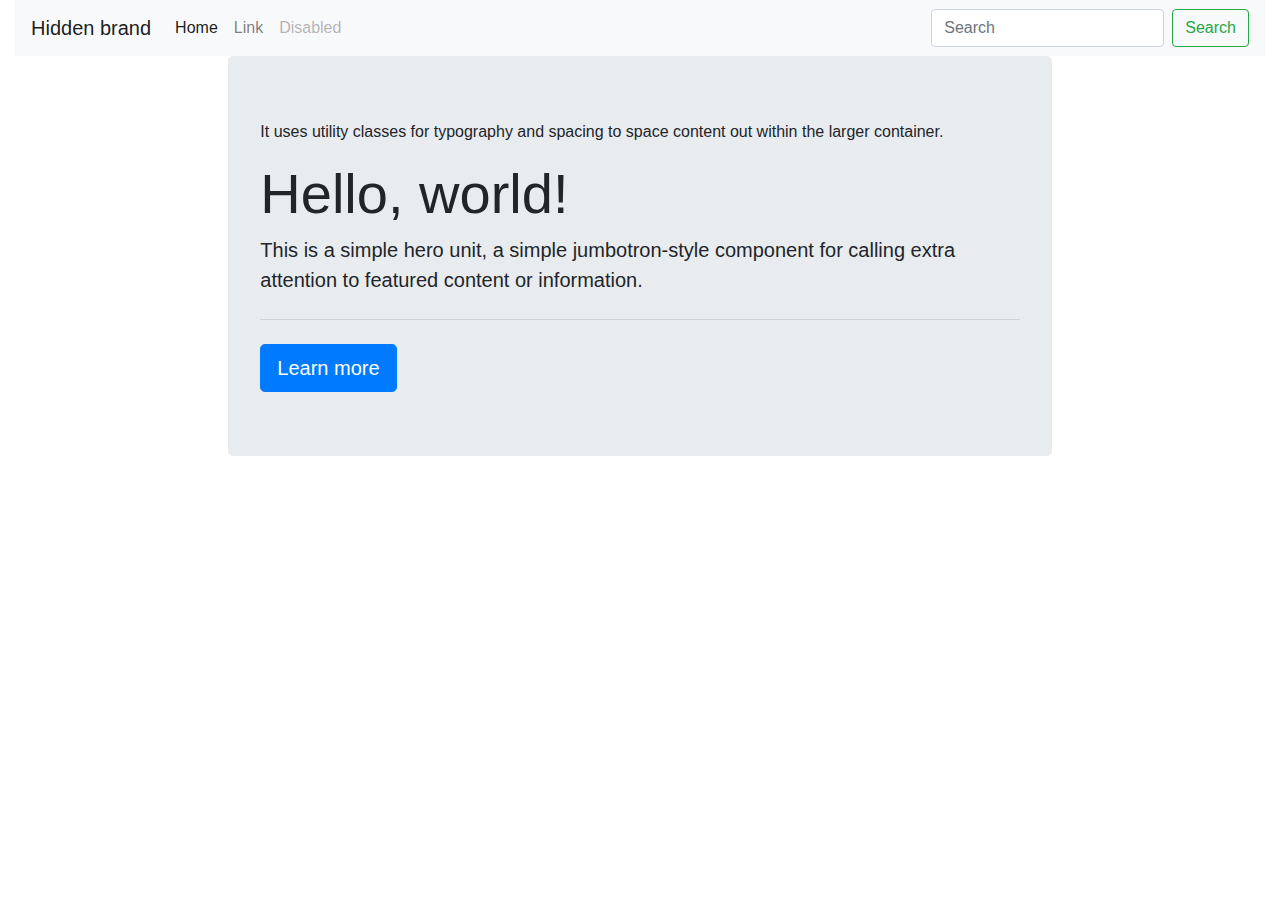
==== index.html @ 02c12d32 "Add files via upload" ====
<!doctype html>
<html lang="en">
  <head>
    <!-- Required meta tags -->
    <meta charset="utf-8">
    <meta name="viewport" content="width=device-width, initial-scale=1, shrink-to-fit=no">

    <!-- Bootstrap CSS -->
    <link rel="stylesheet" href="https://stackpath.bootstrapcdn.com/bootstrap/4.4.1/css/bootstrap.min.css" integrity="sha384-Vkoo8x4CGsO3+Hhxv8T/Q5PaXtkKtu6ug5TOeNV6gBiFeWPGFN9MuhOf23Q9Ifjh" crossorigin="anonymous">

    <title>BEYOND | where is your shirt?</title>
  </head>
  <body>
    <div class="container-fluid">

      <div class="row">
        <div class="col-12">
          <nav class="navbar navbar-expand-lg navbar-light bg-light">
            <button class="navbar-toggler" type="button" data-toggle="collapse" data-target="#navbarTogglerDemo01" aria-controls="navbarTogglerDemo01" aria-expanded="false" aria-label="Toggle navigation">
              <span class="navbar-toggler-icon"></span>
            </button>
            <div class="collapse navbar-collapse" id="navbarTogglerDemo01">
              <a class="navbar-brand" href="#">Hidden brand</a>
              <ul class="navbar-nav mr-auto mt-2 mt-lg-0">
                <li class="nav-item active">
                  <a class="nav-link" href="#">Home <span class="sr-only">(current)</span></a>
                </li>
                <li class="nav-item">
                  <a class="nav-link" href="#">Link</a>
                </li>
                <li class="nav-item">
                  <a class="nav-link disabled" href="#" tabindex="-1" aria-disabled="true">Disabled</a>
                </li>
              </ul>
              <form class="form-inline my-2 my-lg-0">
                <input class="form-control mr-sm-2" type="search" placeholder="Search" aria-label="Search">
                <button class="btn btn-outline-success my-2 my-sm-0" type="submit">Search</button>
              </form>
            </div>
          </nav>
        </div>
      </div>

      <div class="row">
        <div class="col-2">

        </div>
        <div class="col-8">
          <div class="jumbotron">
            <p>It uses utility classes for typography and spacing to space content out within the larger container.</p>
            <h1 class="display-4">Hello, world!</h1>
            <p class="lead">This is a simple hero unit, a simple jumbotron-style component for calling extra attention to featured content or information.</p>
            <hr class="my-4">
            <a class="btn btn-primary btn-lg" href="#" role="button">Learn more</a>
          </div>
        </div>
        <div class="col-2">

        </div>
      </div>

      <div class="row">
        <div class="">
          <div class="col-4.5">

          </div>
          <div class="col-3">

          </div>
          <div class="col-4.5">

          </div>
        </div>
      </div>

      <div class="row">
        <div class="col-2">

        </div>
        <div class="col-2">

        </div>
        <div class="col-2">

        </div>
        <div class="col-2">

        </div>
        <div class="col-2">

        </div>
        <div class="col-2">

        </div>
      </div>

    </div>

    <!-- Optional JavaScript -->
    <!-- jQuery first, then Popper.js, then Bootstrap JS -->
    <script src="https://code.jquery.com/jquery-3.4.1.slim.min.js" integrity="sha384-J6qa4849blE2+poT4WnyKhv5vZF5SrPo0iEjwBvKU7imGFAV0wwj1yYfoRSJoZ+n" crossorigin="anonymous"></script>
    <script src="https://cdn.jsdelivr.net/npm/popper.js@1.16.0/dist/umd/popper.min.js" integrity="sha384-Q6E9RHvbIyZFJoft+2mJbHaEWldlvI9IOYy5n3zV9zzTtmI3UksdQRVvoxMfooAo" crossorigin="anonymous"></script>
    <script src="https://stackpath.bootstrapcdn.com/bootstrap/4.4.1/js/bootstrap.min.js" integrity="sha384-wfSDF2E50Y2D1uUdj0O3uMBJnjuUD4Ih7YwaYd1iqfktj0Uod8GCExl3Og8ifwB6" crossorigin="anonymous"></script>
  </body>
</html>
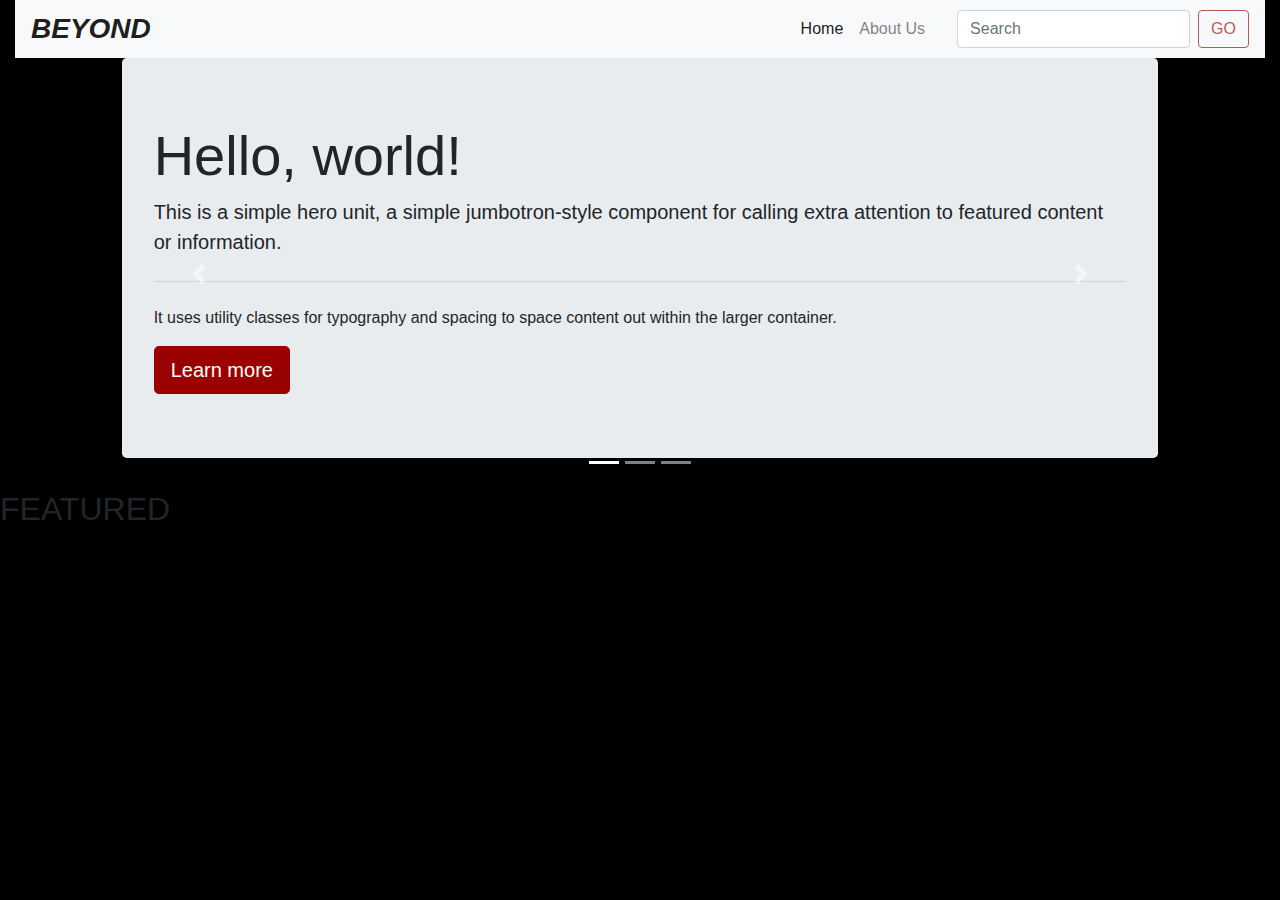
==== commit e0a367aa: "Add files via upload" ====
--- a/index.html
+++ b/index.html
@@ -8,6 +8,9 @@
     <!-- Bootstrap CSS -->
     <link rel="stylesheet" href="https://stackpath.bootstrapcdn.com/bootstrap/4.4.1/css/bootstrap.min.css" integrity="sha384-Vkoo8x4CGsO3+Hhxv8T/Q5PaXtkKtu6ug5TOeNV6gBiFeWPGFN9MuhOf23Q9Ifjh" crossorigin="anonymous">
 
+    <link rel="stylesheet" href="css/style.css">
+
+    <link rel="icon" type="image/png" sizes="16x16" href="img/favicon-16x16.png">
     <title>BEYOND | where is your shirt?</title>
   </head>
   <body>
@@ -20,21 +23,18 @@
               <span class="navbar-toggler-icon"></span>
             </button>
             <div class="collapse navbar-collapse" id="navbarTogglerDemo01">
-              <a class="navbar-brand" href="#">Hidden brand</a>
-              <ul class="navbar-nav mr-auto mt-2 mt-lg-0">
+              <a class="navbar-brand" href="index.html">BEYOND</a>
+              <ul class="navbar-nav ml-auto mr-4 mt-1 mt-lg-0">
                 <li class="nav-item active">
-                  <a class="nav-link" href="#">Home <span class="sr-only">(current)</span></a>
+                  <a id="home" class="nav-link" href="index.html">Home<span class="sr-only">(current)</span></a>
                 </li>
                 <li class="nav-item">
-                  <a class="nav-link" href="#">Link</a>
-                </li>
-                <li class="nav-item">
-                  <a class="nav-link disabled" href="#" tabindex="-1" aria-disabled="true">Disabled</a>
+                  <a id="about" class="nav-link" href="about.html">About Us</a>
                 </li>
               </ul>
               <form class="form-inline my-2 my-lg-0">
                 <input class="form-control mr-sm-2" type="search" placeholder="Search" aria-label="Search">
-                <button class="btn btn-outline-success my-2 my-sm-0" type="submit">Search</button>
+                <button id="go" class="btn btn-outline-success my-2 my-sm-0" type="submit" disabled>GO</button>
               </form>
             </div>
           </nav>
@@ -42,19 +42,59 @@
       </div>
 
       <div class="row">
-        <div class="col-2">
+        <div class="col-1">
 
         </div>
-        <div class="col-8">
-          <div class="jumbotron">
-            <p>It uses utility classes for typography and spacing to space content out within the larger container.</p>
-            <h1 class="display-4">Hello, world!</h1>
-            <p class="lead">This is a simple hero unit, a simple jumbotron-style component for calling extra attention to featured content or information.</p>
-            <hr class="my-4">
-            <a class="btn btn-primary btn-lg" href="#" role="button">Learn more</a>
+        <div class="col-10">
+
+          <!-- <a id="shop" class="btn btn-danger btn-lg" href="#" role="button" disabled>SHOP NOW</a> -->
+
+          <div id="carouselExampleIndicators" class="carousel slide" data-ride="carousel">
+              <ol class="carousel-indicators">
+                <li data-target="#carouselExampleIndicators" data-slide-to="0" class="active"></li>
+                <li data-target="#carouselExampleIndicators" data-slide-to="1"></li>
+                <li data-target="#carouselExampleIndicators" data-slide-to="2"></li>
+              </ol>
+              <div class="carousel-inner">
+                <div class="carousel-item active">
+                  <div class="jumbotron">
+                    <h1 class="display-4">Hello, world!</h1>
+                    <p class="lead">This is a simple hero unit, a simple jumbotron-style component for calling extra attention to featured content or information.</p>
+                    <hr class="my-4">
+                    <p>It uses utility classes for typography and spacing to space content out within the larger container.</p>
+                    <a class="btn btn-primary btn-lg" href="#" role="button">Learn more</a>
+                  </div>
+                </div>
+                <div class="carousel-item">
+                  <div class="jumbotron jumbotron-fluid">
+                    <div class="container">
+                      <h1 class="display-4">Fluid jumbotron</h1>
+                      <p class="lead">This is a modified jumbotron that occupies the entire horizontal space of its parent.</p>
+                    </div>
+                  </div>
+                </div>
+                <div class="carousel-item">
+                  <div class="jumbotron jumbotron-fluid">
+                    <div class="container">
+                      <h1 class="display-4">Fluid jumbotron</h1>
+                      <p class="lead">This is a modified jumbotron that occupies the entire horizontal space of its parent.</p>
+                    </div>
+                  </div>
+                </div>
+              </div>
+              <a class="carousel-control-prev" href="#carouselExampleIndicators" role="button" data-slide="prev">
+                <span class="carousel-control-prev-icon" aria-hidden="true"></span>
+                <span class="sr-only">Previous</span>
+              </a>
+              <a class="carousel-control-next" href="#carouselExampleIndicators" role="button" data-slide="next">
+                <span class="carousel-control-next-icon" aria-hidden="true"></span>
+                <span class="sr-only">Next</span>
+              </a>
+            </div>
+
           </div>
         </div>
-        <div class="col-2">
+        <div class="col-1">
 
         </div>
       </div>
@@ -65,7 +105,7 @@
 
           </div>
           <div class="col-3">
-
+            <h2>FEATURED</h2>
           </div>
           <div class="col-4.5">
 
@@ -75,19 +115,14 @@
 
       <div class="row">
         <div class="col-2">
+        </div>
+        <div class="col-8">
+          <div class="col-4">
 
-        </div>
-        <div class="col-2">
+          </div>
+          <div class="col-4">
 
-        </div>
-        <div class="col-2">
-
-        </div>
-        <div class="col-2">
-
-        </div>
-        <div class="col-2">
-
+          </div>
         </div>
         <div class="col-2">
 
--- a/css/style.css
+++ b/css/style.css
@@ -0,0 +1,24 @@
+body{
+  background-color: #000000;
+}
+
+.navbar-brand{
+  font-weight: bold;
+  font-style: italic;
+  font-size: 28px;
+  padding: 0px;
+}
+.btn, #shop:hover, #shop:active, #shop:visited{
+  background-color: #990200;
+  border: 1px solid #990200;
+}
+#go, .btn{
+  cursor:not-allowed;
+}
+#go, #home:hover, #about:hover{
+  color: #990200;
+  border-color: #990200;
+}
+#home:active, #about:active{
+  color: #c10200;
+}
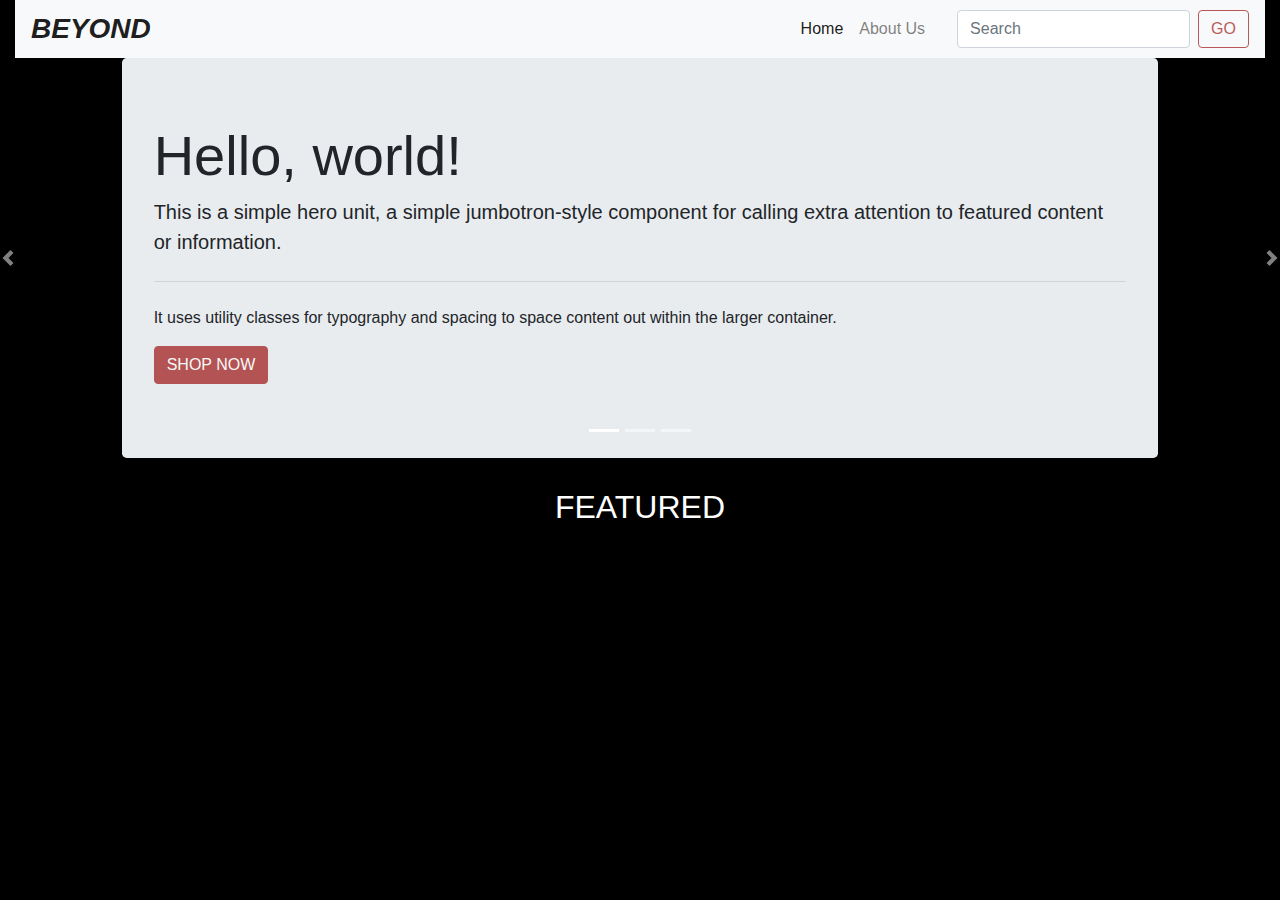
==== commit 970aff0a: "Add files via upload" ====
--- a/index.html
+++ b/index.html
@@ -43,12 +43,12 @@
 
       <div class="row">
         <div class="col-1">
-
+          <a class="carousel-control-prev" href="#carouselExampleIndicators" role="button" data-slide="prev">
+            <span class="carousel-control-prev-icon" aria-hidden="true"></span>
+            <span class="sr-only">Previous</span>
+          </a>
         </div>
         <div class="col-10">
-
-          <!-- <a id="shop" class="btn btn-danger btn-lg" href="#" role="button" disabled>SHOP NOW</a> -->
-
           <div id="carouselExampleIndicators" class="carousel slide" data-ride="carousel">
               <ol class="carousel-indicators">
                 <li data-target="#carouselExampleIndicators" data-slide-to="0" class="active"></li>
@@ -62,7 +62,7 @@
                     <p class="lead">This is a simple hero unit, a simple jumbotron-style component for calling extra attention to featured content or information.</p>
                     <hr class="my-4">
                     <p>It uses utility classes for typography and spacing to space content out within the larger container.</p>
-                    <a class="btn btn-primary btn-lg" href="#" role="button">Learn more</a>
+                    <button id="shop" type="button" class="btn btn-danger" disabled>SHOP NOW</button>
                   </div>
                 </div>
                 <div class="carousel-item">
@@ -82,47 +82,32 @@
                   </div>
                 </div>
               </div>
-              <a class="carousel-control-prev" href="#carouselExampleIndicators" role="button" data-slide="prev">
-                <span class="carousel-control-prev-icon" aria-hidden="true"></span>
-                <span class="sr-only">Previous</span>
-              </a>
-              <a class="carousel-control-next" href="#carouselExampleIndicators" role="button" data-slide="next">
-                <span class="carousel-control-next-icon" aria-hidden="true"></span>
-                <span class="sr-only">Next</span>
-              </a>
             </div>
+          </div>
+          <div class="col-1">
+            <a class="carousel-control-next" href="#carouselExampleIndicators" role="button" data-slide="next">
+              <span class="carousel-control-next-icon" aria-hidden="true"></span>
+              <span class="sr-only">Next</span>
+            </a>
+          </div>
+        </div>
+
+      <div class="row">
+          <div class="col-4">
+          </div>
+          <div class="col-4">
+            <h2>FEATURED</h2>
+          </div>
+          <div class="col-4">
 
           </div>
-        </div>
-        <div class="col-1">
-
-        </div>
-      </div>
-
-      <div class="row">
-        <div class="">
-          <div class="col-4.5">
-
-          </div>
-          <div class="col-3">
-            <h2>FEATURED</h2>
-          </div>
-          <div class="col-4.5">
-
-          </div>
-        </div>
       </div>
 
       <div class="row">
         <div class="col-2">
         </div>
         <div class="col-8">
-          <div class="col-4">
 
-          </div>
-          <div class="col-4">
-
-          </div>
         </div>
         <div class="col-2">
 
--- a/css/style.css
+++ b/css/style.css
@@ -1,19 +1,33 @@
 body{
   background-color: #000000;
 }
-
+h2{
+  color: #ffffff;
+  text-align: center;
+  margin-top: 30px;
+}
+nav{
+  width: 100%;
+  white-space: nowrap;
+}
+img{
+  width: 300px;
+}
+.carousel-item, .jumbotron{
+  height: 400px;
+}
 .navbar-brand{
   font-weight: bold;
   font-style: italic;
   font-size: 28px;
   padding: 0px;
 }
-.btn, #shop:hover, #shop:active, #shop:visited{
+#shop, #shop:hover, #shop:active, #shop:visited{
   background-color: #990200;
   border: 1px solid #990200;
 }
-#go, .btn{
-  cursor:not-allowed;
+#go, #shop, .btn{
+  cursor:not-allowed !important;
 }
 #go, #home:hover, #about:hover{
   color: #990200;
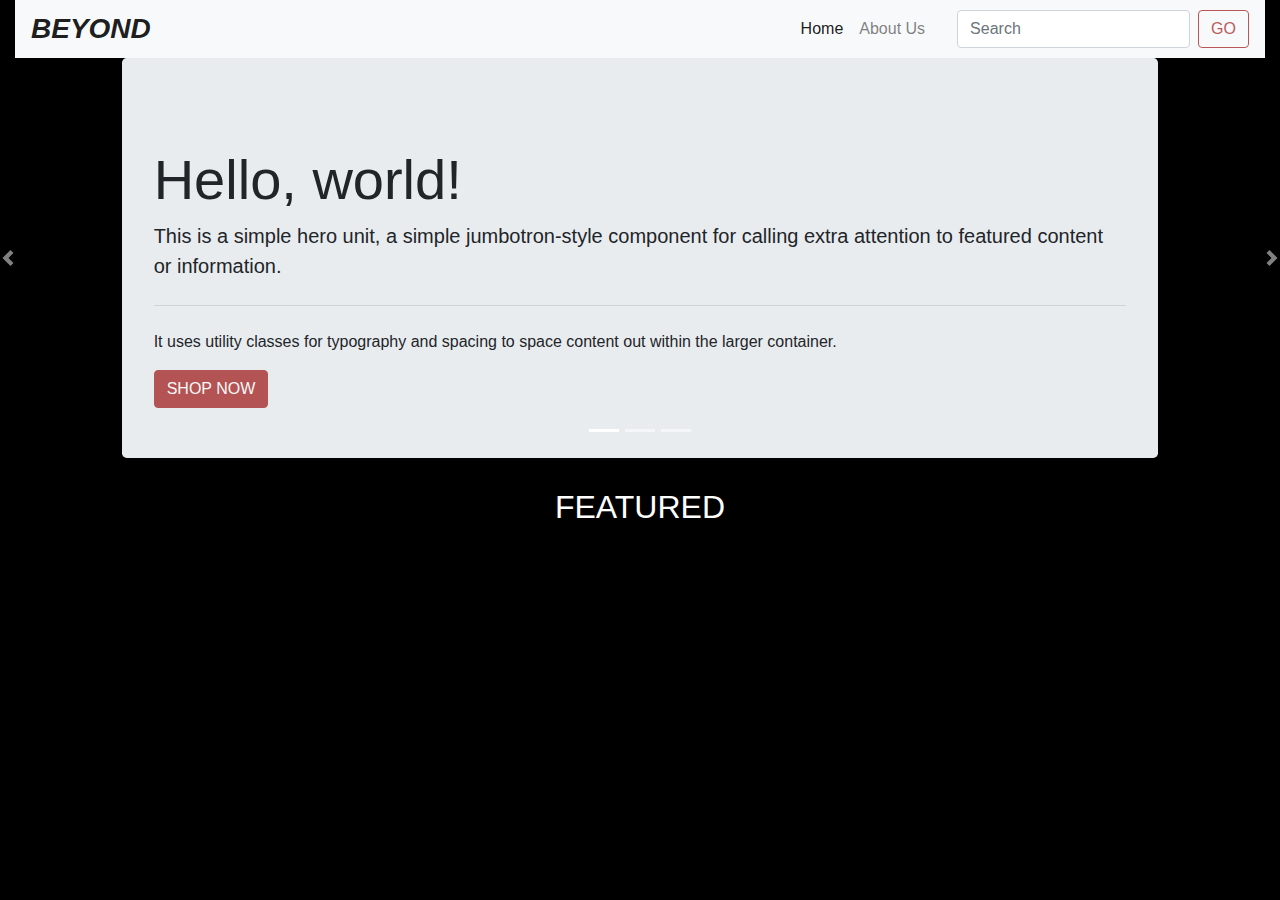
==== commit 83b6ca96: "Add files via upload" ====
--- a/index.html
+++ b/index.html
@@ -58,6 +58,7 @@
               <div class="carousel-inner">
                 <div class="carousel-item active">
                   <div class="jumbotron">
+                    <img src="" alt="">
                     <h1 class="display-4">Hello, world!</h1>
                     <p class="lead">This is a simple hero unit, a simple jumbotron-style component for calling extra attention to featured content or information.</p>
                     <hr class="my-4">
--- a/css/style.css
+++ b/css/style.css
@@ -36,3 +36,13 @@
 #home:active, #about:active{
   color: #c10200;
 }
+.emp{
+  display: inline;
+  margin: 45px;
+}
+.info{
+  color: #ffffff
+}
+.img{
+  margin-left: 90px;
+}
